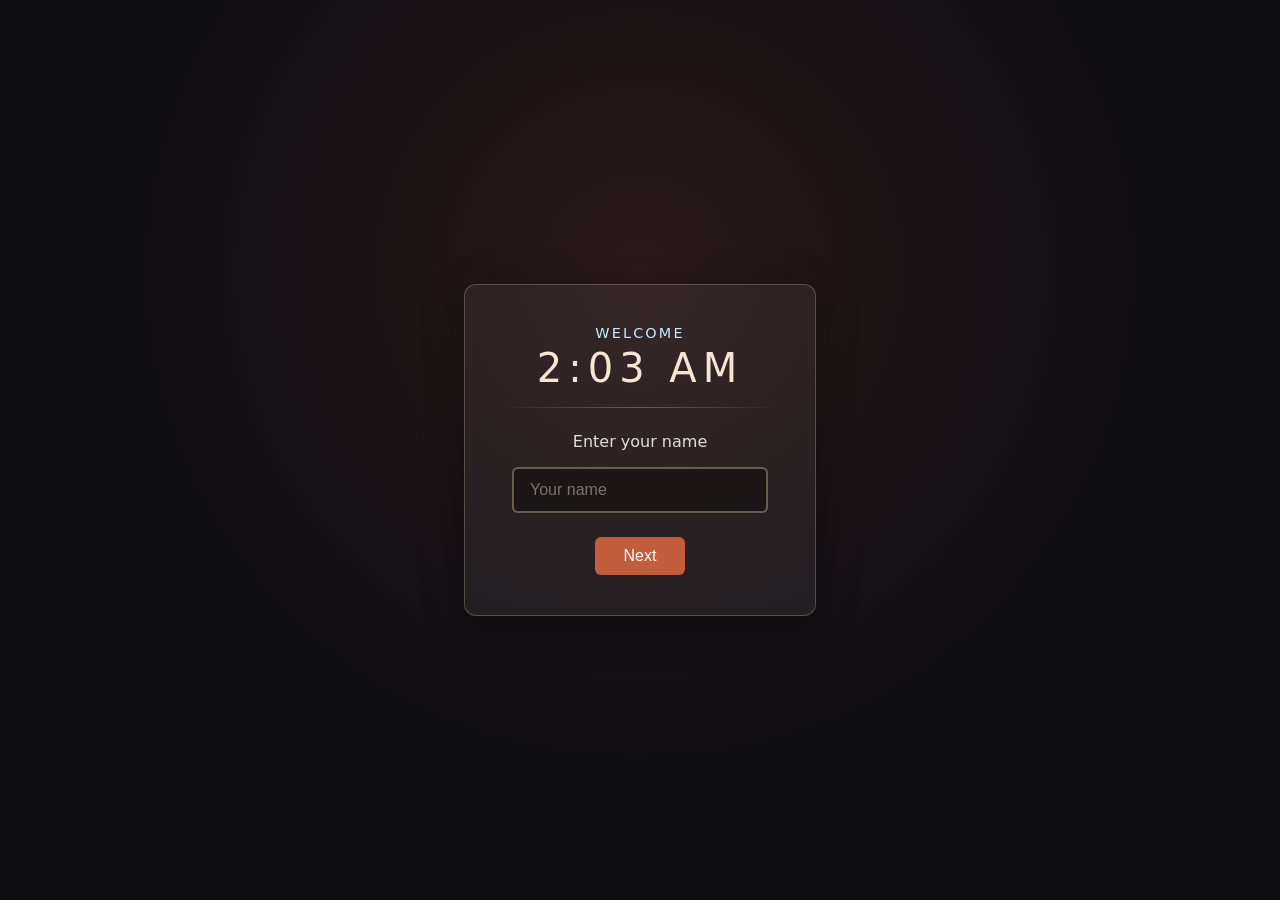
==== index.html @ 470f63cf "sound efect normal" ====
<!DOCTYPE html>
<html lang="en">
<head>
  <meta charset="UTF-8" />
  <meta name="viewport" content="width=device-width, initial-scale=1.0" />
  <title>2:03 AM — Taiwanese Popcorn Chicken</title>
  <link rel="stylesheet" href="css/style.css" />
  <link rel="stylesheet" href="css/minigames.css" />
</head>
<body>
  <div id="app">
    <!-- Step 1: Welcome + enter name (CodePen-style opening) -->
    <div id="name-overlay" class="welcome-overlay">
      <div class="welcome-modal">
        <p class="welcome-modal__label">Welcome</p>
        <h2 class="welcome-modal__title">2:03 AM</h2>
        <hr class="welcome-modal__hr" />
        <h3 class="welcome-modal__prompt">Enter your name</h3>
        <input id="name-input" type="text" placeholder="Your name" maxlength="24" autocomplete="name" />
        <button id="btn-name-next" type="button" class="welcome-modal__btn">Next</button>
      </div>
    </div>

    <!-- Step 2: Intro + Enter the street -->
    <div id="title-overlay" class="hidden">
      <h1>2:03 AM</h1>
      <p class="tagline">A night market in Taiwan</p>
      <p class="intro">You've never seen so many people lining up for fried chicken at 2 in the morning.</p>
      <button id="btn-start" type="button">Enter the street</button>
    </div>

    <!-- Game viewport -->
    <div id="game-viewport">
      <div id="time-display">2:03 AM</div>
      <div id="game-hud" aria-live="polite">
        <span id="progress-text">Travelers: 0/10</span>
        <span id="hint-text">Click flags & icons to talk. Buy a bag when ready.</span>
      </div>
      <button id="btn-mute" type="button" title="Mute">🔊</button>

      <div id="scene-container">
        <div id="scene">
          <div id="scene-bg" aria-hidden="true"></div>
        </div>
      </div>

      <!-- Player character: fixed on road, scene scrolls underneath -->
      <div id="player-character" class="Character Character--walk-down" aria-hidden="true">
        <img src="https://s3-us-west-2.amazonaws.com/s.cdpn.io/21542/WalkingDemo-Shadow.png" class="Character_shadow pixel-art" alt="" />
        <img id="player-sprite-sheet" src="https://s3-us-west-2.amazonaws.com/s.cdpn.io/21542/WalkingDemo-JESSIE-SHEET.png" class="Character_sprite-sheet pixel-art" alt="" />
      </div>

      <button id="btn-left" type="button" aria-label="Move left">‹</button>
      <button id="btn-right" type="button" aria-label="Move right">›</button>
    </div>

    <!-- First-time hint (dismissible) -->
    <div id="controls-hint" class="hidden">
      <span>← → or A / D to move · ↑ ↓ or W / S to change character · Click flags & icons to talk</span>
      <button id="controls-hint-dismiss" type="button">OK</button>
    </div>

    <!-- Dialogue overlay -->
    <div id="dialogue-overlay" class="hidden">
      <div id="dialogue-box">
        <div id="dialogue-speaker"></div>
        <div id="dialogue-text"></div>
        <div id="dialogue-actions">
          <button id="dialogue-next" type="button">Next</button>
          <button id="dialogue-close" type="button">Close</button>
        </div>
      </div>
    </div>

    <!-- Ending overlay -->
    <div id="ending-overlay" class="hidden">
      <div id="ending-content"></div>
    </div>

    <!-- Minigame: Catch ingredients -->
    <div id="minigame-catch-overlay" class="minigame-overlay hidden" aria-hidden="true">
      <div class="minigame-card">
        <h3 class="minigame-title">Catch the ingredients</h3>
        <p class="minigame-instruction">Use ← → or tap left/right side to move the basket.</p>
        <p id="minigame-catch-progress" class="minigame-progress">Caught: 0 / 3 · Missed: 0 / 6</p>
        <div class="minigame-catch-area-wrap">
          <div id="minigame-catch-area">
            <div id="minigame-catch-basket" aria-hidden="true">🧺</div>
          </div>
        </div>
        <div class="minigame-actions">
          <button type="button" id="minigame-catch-skip" class="minigame-btn minigame-btn-secondary">Skip</button>
          <button type="button" id="minigame-catch-retry" class="minigame-btn">Retry</button>
        </div>
      </div>
    </div>

    <!-- Minigame: Frying timer -->
    <div id="minigame-timer-overlay" class="minigame-overlay hidden" aria-hidden="true">
      <div class="minigame-card">
        <h3 class="minigame-title">Time the fry</h3>
        <p id="minigame-timer-hint" class="minigame-timer-hint">Get ready...</p>
        <div class="minigame-timer-wrap">
          <div id="minigame-timer-bar" class="minigame-timer-bar"></div>
          <div id="minigame-timer-zone" class="minigame-timer-zone"></div>
        </div>
        <div class="minigame-actions">
          <button type="button" id="minigame-timer-hit" class="minigame-btn">Now!</button>
          <button type="button" id="minigame-timer-skip" class="minigame-btn minigame-btn-secondary">Skip</button>
          <button type="button" id="minigame-timer-retry" class="minigame-btn">Retry</button>
        </div>
      </div>
    </div>

    <!-- Minigame: Chop garlic -->
    <div id="minigame-garlic-overlay" class="minigame-overlay hidden" aria-hidden="true">
      <div class="minigame-card">
        <h3 class="minigame-title">Chop the garlic</h3>
        <p class="minigame-instruction">Tap \"Chop!\" as fast as you can before time runs out.</p>
        <p id="minigame-garlic-progress" class="minigame-progress">Chops: 0 / 18 · Time: 5s</p>
        <div class="minigame-actions">
          <button type="button" id="minigame-garlic-chop" class="minigame-btn">Chop!</button>
          <button type="button" id="minigame-garlic-skip" class="minigame-btn minigame-btn-secondary">Skip</button>
          <button type="button" id="minigame-garlic-retry" class="minigame-btn">Retry</button>
        </div>
      </div>
    </div>

    <!-- Minigame: Mix the sauce -->
    <div id="minigame-sauce-overlay" class="minigame-overlay hidden" aria-hidden="true">
      <div class="minigame-card">
        <h3 class="minigame-title">Mix the sauce</h3>
        <p class="minigame-instruction">Tap in this order: Garlic → Basil → Chili.</p>
        <p id="minigame-sauce-progress" class="minigame-progress">Step 1 of 3 · Mistakes: 0 / 2</p>
        <div class="minigame-sauce-sequence" aria-hidden="true">
          🧄 → 🌿 → 🌶️
        </div>
        <div class="minigame-sauce-buttons">
          <button type="button" id="minigame-sauce-btn-garlic" class="minigame-btn minigame-sauce-btn">🧄 Garlic</button>
          <button type="button" id="minigame-sauce-btn-basil" class="minigame-btn minigame-sauce-btn">🌿 Basil</button>
          <button type="button" id="minigame-sauce-btn-chili" class="minigame-btn minigame-sauce-btn">🌶️ Chili</button>
        </div>
        <div class="minigame-actions">
          <button type="button" id="minigame-sauce-skip" class="minigame-btn minigame-btn-secondary">Skip</button>
          <button type="button" id="minigame-sauce-retry" class="minigame-btn">Retry</button>
        </div>
      </div>
    </div>
  </div>

  <script src="js/characters.js"></script>
  <script src="js/audio.js"></script>
  <script src="js/dialogue.js"></script>
  <script src="js/scene.js"></script>
  <script src="js/effects.js"></script>
  <script src="js/minigames/catch.js"></script>
  <script src="js/minigames/timer.js"></script>
   <script src="js/minigames/garlic.js"></script>
   <script src="js/minigames/sauce.js"></script>
  <script src="js/main.js"></script>
</body>
</html>
---- css/style.css ----
/* ---- Reset & base ---- */
*,
*::before,
*::after {
  box-sizing: border-box;
}

html, body {
  margin: 0;
  padding: 0;
  height: 100%;
  overflow: hidden;
  font-family: "Segoe UI", system-ui, sans-serif;
  background: #0d0d12;
  color: #f0e6dc;
}

#app {
  position: relative;
  width: 100%;
  height: 100%;
}

.hidden {
  display: none !important;
}

/* ---- Name overlay (Welcome + enter name, CodePen-style opening) ---- */
.welcome-overlay {
  position: fixed;
  inset: 0;
  z-index: 101;
  display: flex;
  align-items: center;
  justify-content: center;
  background: radial-gradient(ellipse at 50% 30%, #2a1a1a 0%, #0d0d12 60%);
  padding: 2rem;
  transition: opacity 0.5s ease;
}
.welcome-overlay.slide-out {
  opacity: 0;
  pointer-events: none;
}
.welcome-overlay.slide-out .welcome-modal {
  transform: translateX(-120%);
}
.welcome-modal {
  background: rgba(255, 252, 248, 0.06);
  border: 1px solid rgba(255, 220, 180, 0.25);
  border-radius: 12px;
  padding: 2.5rem 2rem;
  max-width: 22rem;
  width: 100%;
  text-align: center;
  transition: transform 0.5s ease;
  box-shadow: 0 12px 40px rgba(0, 0, 0, 0.4);
}
.welcome-modal__label {
  font-size: 0.9rem;
  letter-spacing: 0.15em;
  color: #c4ebfd;
  margin: 0 0 0.25rem;
  text-transform: uppercase;
}
.welcome-modal__title {
  font-size: clamp(1.8rem, 6vw, 2.5rem);
  font-weight: 300;
  letter-spacing: 0.15em;
  color: #f5e6d3;
  margin: 0 0 1rem;
}
.welcome-modal__hr {
  border: none;
  height: 1px;
  background: linear-gradient(90deg, transparent, rgba(255,220,180,0.3), transparent);
  margin: 0 0 1.5rem;
}
.welcome-modal__prompt {
  font-size: 1rem;
  font-weight: normal;
  color: rgba(255, 255, 255, 0.85);
  margin: 0 0 1rem;
}
.welcome-modal #name-input {
  display: block;
  width: 100%;
  max-width: 16rem;
  margin: 0 auto 1.5rem;
  padding: 0.75rem 1rem;
  font-size: 1rem;
  color: #f0e6dc;
  background: rgba(0, 0, 0, 0.35);
  border: 2px solid rgba(255, 220, 180, 0.35);
  border-radius: 6px;
  outline: none;
  transition: border-color 0.2s;
}
.welcome-modal #name-input::placeholder {
  color: rgba(255, 255, 255, 0.4);
}
.welcome-modal #name-input:focus {
  border-color: rgba(196, 92, 62, 0.8);
}
.welcome-modal #name-input.error {
  border-color: #c45c3e;
}
.welcome-modal__btn {
  padding: 0.6rem 1.8rem;
  font-size: 1rem;
  background: #c45c3e;
  color: #fff;
  border: none;
  border-radius: 6px;
  cursor: pointer;
  transition: background 0.2s;
}
.welcome-modal__btn:hover {
  background: #d46a4a;
}

/* ---- Title overlay ---- */
#title-overlay {
  position: fixed;
  inset: 0;
  z-index: 100;
  display: flex;
  flex-direction: column;
  align-items: center;
  justify-content: center;
  background: radial-gradient(ellipse at 50% 30%, #2a1a1a 0%, #0d0d12 60%);
  padding: 2rem;
  text-align: center;
  transition: opacity 0.8s ease;
}

#title-overlay.intro-visible {
  animation: introFadeIn 0.4s ease;
}
@keyframes introFadeIn {
  from { opacity: 0; }
  to { opacity: 1; }
}
#title-overlay.fade-out {
  opacity: 0;
  pointer-events: none;
}

#title-overlay h1 {
  font-size: clamp(2.5rem, 8vw, 4rem);
  font-weight: 300;
  letter-spacing: 0.2em;
  margin: 0 0 0.5rem;
  color: #f5e6d3;
}

#title-overlay .tagline {
  font-size: 1rem;
  opacity: 0.85;
  margin: 0 0 2rem;
}

#title-overlay .intro {
  max-width: 28rem;
  font-size: 1rem;
  line-height: 1.6;
  opacity: 0.9;
  margin: 0 0 2rem;
}

#btn-start {
  padding: 0.75rem 2rem;
  font-size: 1rem;
  background: #c45c3e;
  color: #fff;
  border: none;
  border-radius: 4px;
  cursor: pointer;
  transition: background 0.2s;
}

#btn-start:hover {
  background: #d46a4a;
}

/* ---- Game viewport ---- */
#game-viewport {
  position: absolute;
  inset: 0;
  z-index: 10;
  display: none;
  flex-direction: column;
  background: #0d0d12;
}

#game-viewport.active {
  display: flex;
}

#time-display {
  position: absolute;
  top: 1rem;
  left: 1rem;
  z-index: 20;
  font-size: 1.25rem;
  letter-spacing: 0.1em;
  opacity: 0.9;
}

#btn-mute {
  position: absolute;
  top: 1rem;
  right: 1rem;
  z-index: 20;
  width: 2.5rem;
  height: 2.5rem;
  padding: 0;
  font-size: 1.25rem;
  background: rgba(0,0,0,0.4);
  border: 1px solid rgba(255,255,255,0.2);
  border-radius: 4px;
  cursor: pointer;
  color: #f0e6dc;
}

#btn-mute.muted {
  opacity: 0.6;
}

/* Game HUD: progress + hint (game-like goal) */
#game-hud {
  position: absolute;
  bottom: 1rem;
  left: 50%;
  transform: translateX(-50%);
  z-index: 20;
  display: flex;
  flex-direction: column;
  align-items: center;
  gap: 0.25rem;
  padding: 0.5rem 1rem;
  background: rgba(0,0,0,0.5);
  border-radius: 8px;
  border: 1px solid rgba(255,255,255,0.1);
  font-size: 0.85rem;
}

#progress-text {
  font-weight: 600;
  color: #e8d4b8;
}

#hint-text {
  color: rgba(255,255,255,0.8);
  font-size: 0.75rem;
}

#game-hud.all-met #hint-text {
  color: #a8d4a0;
}

/* First-time controls hint */
#controls-hint {
  position: fixed;
  bottom: 5rem;
  left: 50%;
  transform: translateX(-50%);
  z-index: 60;
  display: flex;
  align-items: center;
  gap: 0.75rem;
  padding: 0.6rem 1rem;
  background: rgba(20,18,16,0.95);
  border: 1px solid rgba(255,200,150,0.4);
  border-radius: 8px;
  font-size: 0.9rem;
  color: #f0e6dc;
  box-shadow: 0 4px 20px rgba(0,0,0,0.5);
  animation: hint-in 0.35s ease;
}

#controls-hint.hidden {
  display: none !important;
}

@keyframes hint-in {
  from { opacity: 0; transform: translateX(-50%) translateY(8px); }
  to { opacity: 1; transform: translateX(-50%) translateY(0); }
}

#controls-hint-dismiss {
  padding: 0.25rem 0.6rem;
  font-size: 0.8rem;
  background: #c45c3e;
  color: #fff;
  border: none;
  border-radius: 4px;
  cursor: pointer;
}

#controls-hint-dismiss:hover {
  background: #d46a4a;
}
#scene-container {
  flex: 1;
  min-width: 0;
  overflow: hidden;
  position: relative;
  touch-action: pan-y pinch-zoom;
  background: #1a1518;
}

#scene {
  position: absolute;
  left: 0;
  top: 0;
  min-width: 3000px;
  width: 3000px;
  height: 100%;
  min-height: 100%;
  will-change: transform;
  transition: transform 0.35s ease-out;
}

/* Scene background: OpenGameArt pixel art street (OGA-BY 3.0) + dark overlay */
#scene-bg {
  position: absolute;
  inset: 0;
  z-index: 0;
  overflow: hidden;
  background-image: url("../assets/images/street-bg-opengameart.png");
  background-repeat: repeat-x;
  background-size: auto 100%;
  background-position: left center;
}

#scene-bg-img {
  display: block;
  width: 100%;
  height: 100%;
  object-fit: cover;
  object-position: left center;
}

/* Optional: if you add assets/images/street-bg.png, change the img src in index.html to that file */

/* Placeholder overlay: keeps the scene dark and atmospheric */
#scene::before {
  content: "";
  position: absolute;
  inset: 0;
  background:
    linear-gradient(180deg, rgba(26, 21, 32, 0.7) 0%, rgba(37, 26, 26, 0.5) 40%, rgba(31, 21, 18, 0.4) 70%, transparent 100%),
    radial-gradient(ellipse 80% 50% at 30% 70%, rgba(200, 90, 50, 0.12) 0%, transparent 50%),
    radial-gradient(ellipse 60% 40% at 70% 60%, rgba(180, 70, 40, 0.1) 0%, transparent 45%);
  z-index: 1;
  pointer-events: none;
}

/* Movement buttons (Kenney UI Pack CC0) */
#btn-left,
#btn-right {
  position: absolute;
  top: 50%;
  transform: translateY(-50%);
  z-index: 20;
  width: 3rem;
  height: 4rem;
  padding: 0;
  font-size: 0;
  line-height: 0;
  text-indent: -9999px;
  background: rgba(0,0,0,0.35) no-repeat center;
  background-size: 1.5rem 2rem;
  border: 1px solid rgba(255,255,255,0.15);
  border-radius: 4px;
  color: #f0e6dc;
  cursor: pointer;
  transition: background-color 0.2s;
}

#btn-left {
  left: 0.5rem;
  background-image: url("../assets/images/btn-left.png");
}

#btn-right {
  right: 0.5rem;
  background-image: url("../assets/images/btn-right.png");
}

#btn-left:hover,
#btn-right:hover {
  background-color: rgba(0,0,0,0.5);
}

@media (max-width: 600px) {
  #btn-left, #btn-right {
    width: 2.5rem;
    height: 3rem;
    background-size: 1.2rem 1.6rem;
  }
}

/* ---- Player character (walking sprite on road) ---- */
:root {
  --pixel-size: 3;
}
.pixel-art {
  image-rendering: pixelated;
  image-rendering: crisp-edges;
}
#player-character {
  position: absolute;
  left: 50%;
  bottom: 18%;
  transform: translateX(-50%);
  z-index: 15;
  width: calc(var(--pixel-size) * 32px);
  height: calc(var(--pixel-size) * 32px);
  overflow: hidden;
  pointer-events: none;
}
#player-character .Character_shadow {
  position: absolute;
  width: calc(var(--pixel-size) * 32px);
  height: calc(var(--pixel-size) * 32px);
  opacity: 0.3;
  top: 0;
  left: 0;
}
#player-character .Character_sprite-sheet {
  position: absolute;
  top: 0;
  left: 0;
  width: calc(var(--pixel-size) * 128px);
  animation: walkAnimation 0.6s steps(4) infinite;
}
#player-character.Character--walk-down .Character_sprite-sheet { top: 0; }
#player-character.Character--walk-right .Character_sprite-sheet { top: calc(var(--pixel-size) * -32px); }
#player-character.Character--walk-up .Character_sprite-sheet { top: calc(var(--pixel-size) * -64px); }
#player-character.Character--walk-left .Character_sprite-sheet { top: calc(var(--pixel-size) * -96px); }
@keyframes walkAnimation {
  from { transform: translate3d(0%, 0%, 0); }
  to { transform: translate3d(-100%, 0%, 0); }
}
#player-character.idle .Character_sprite-sheet {
  animation: none;
  transform: translate3d(0%, 0%, 0);
}

/* ---- Hotspots: visible flag/icon badges (Osmo-style caption clarity) ---- */
.hotspot {
  position: absolute;
  z-index: 5;
  cursor: pointer;
  border: none;
  outline: none;
  background: transparent;
  -webkit-appearance: none;
  appearance: none;
  border-radius: 8px;
  display: flex;
  align-items: center;
  justify-content: center;
  transition: box-shadow 0.2s ease, transform 0.15s ease;
}

.hotspot:hover,
.hotspot:focus {
  box-shadow: 0 0 0 2px rgba(255, 220, 180, 0.7), 0 0 20px rgba(255, 180, 80, 0.2);
  outline: none;
}

.hotspot:focus-visible {
  transform: scale(1.02);
}

/* Visible badge: flag (travelers) or icon (stall, oil, etc.) */
.hotspot-badge {
  display: flex;
  align-items: center;
  justify-content: center;
  border-radius: 50%;
  background: rgba(255, 252, 248, 0.95);
  color: #1a1614;
  box-shadow: 0 2px 10px rgba(0,0,0,0.4), 0 0 0 1px rgba(255,255,255,0.3);
  pointer-events: none;
  transition: transform 0.2s ease, box-shadow 0.2s ease;
}

.hotspot:hover .hotspot-badge,
.hotspot:focus .hotspot-badge {
  transform: scale(1.08);
  box-shadow: 0 4px 14px rgba(0,0,0,0.35), 0 0 0 2px rgba(255, 200, 150, 0.5);
}

.hotspot-badge-flag {
  width: 48px;
  height: 48px;
  font-size: 28px;
  line-height: 1;
}

.hotspot-badge-icon {
  width: 40px;
  height: 40px;
  font-size: 22px;
  line-height: 1;
}

/* Tooltip on hover (full label) */
.hotspot::after {
  content: attr(data-label);
  position: absolute;
  left: 50%;
  bottom: 100%;
  transform: translateX(-50%) translateY(-8px);
  padding: 6px 12px;
  font-size: 0.8rem;
  white-space: nowrap;
  background: var(--color-light, #f5f0eb);
  color: var(--color-dark, #1a1614);
  border: 1px solid rgba(0,0,0,0.12);
  border-radius: 6px;
  opacity: 0;
  pointer-events: none;
  transition: opacity 0.2s ease, transform 0.2s ease;
  box-shadow: 0 4px 12px rgba(0,0,0,0.25);
}

.hotspot:hover::after,
.hotspot:focus::after {
  opacity: 1;
  transform: translateX(-50%) translateY(-10px);
}

/* Remove old hint icon (replaced by badge) */
.hotspot::before {
  display: none;
}

/* Visited state: slight dim so player sees progress */
.hotspot.visited .hotspot-badge {
  opacity: 0.82;
  filter: saturate(0.85);
}

.hotspot.visited::after {
  content: attr(data-label) " ✓";
}

/* ---- Dialogue overlay ---- */
#dialogue-overlay {
  position: fixed;
  inset: 0;
  z-index: 50;
  display: flex;
  align-items: flex-end;
  justify-content: center;
  padding: 0 1rem 3rem;
  background: transparent;
  pointer-events: none;
}

#dialogue-overlay.visible {
  pointer-events: auto;
  background: rgba(0,0,0,0.4);
}

#dialogue-overlay.visible #dialogue-box {
  animation: dialogue-in 0.25s ease;
}

@keyframes dialogue-in {
  from { opacity: 0; transform: translateY(12px); }
  to { opacity: 1; transform: translateY(0); }
}

#dialogue-box {
  max-width: 32rem;
  width: 100%;
  padding: 1.25rem 1.5rem;
  background: rgba(255, 252, 248, 0.97);
  color: #1a1614;
  border: 1px solid rgba(0,0,0,0.08);
  border-radius: 8px;
  box-shadow: 0 8px 32px rgba(0,0,0,0.35);
}

#dialogue-speaker {
  font-size: 0.9rem;
  font-weight: 600;
  color: #2a2520;
  margin-bottom: 0.5rem;
  display: flex;
  align-items: center;
  gap: 0.35rem;
}

#dialogue-speaker::before {
  content: "";
  flex-shrink: 0;
  width: 6px;
  height: 6px;
  border-radius: 50%;
  background: #c45c3e;
}

#dialogue-text {
  font-size: 1.05rem;
  line-height: 1.6;
  margin-bottom: 1rem;
  color: #1a1614;
}

#dialogue-actions {
  display: flex;
  gap: 0.5rem;
  flex-wrap: wrap;
}

#dialogue-actions button {
  padding: 0.5rem 1.1rem;
  font-size: 0.9rem;
  background: #1a1614;
  color: #f5f0eb;
  border: 1px solid #1a1614;
  border-radius: 6px;
  cursor: pointer;
  transition: background 0.2s, color 0.2s;
}

#dialogue-actions button:hover {
  background: #2a2520;
  color: #fff;
}

#dialogue-next.only-close {
  display: none;
}

/* ---- Ending overlay ---- */
#ending-overlay {
  position: fixed;
  inset: 0;
  z-index: 80;
  display: flex;
  align-items: center;
  justify-content: center;
  padding: 2rem;
  background: rgba(0,0,0,0.85);
  text-align: center;
}

#ending-content {
  max-width: 28rem;
  font-size: 1.1rem;
  line-height: 1.7;
  color: #f0e6dc;
}

#ending-content .ending-title {
  font-size: 1.5rem;
  margin-bottom: 1rem;
  color: #e8d4b8;
}

#ending-content .ending-back-btn {
  margin-top: 1.5rem;
  padding: 0.6rem 1.5rem;
  font-size: 1rem;
  background: #c45c3e;
  color: #fff;
  border: none;
  border-radius: 6px;
  cursor: pointer;
  transition: background 0.2s;
}

#ending-content .ending-back-btn:hover {
  background: #d46a4a;
}

/* ---- Scene effects (steam, glow) ---- */
#scene .effect {
  position: absolute;
  z-index: 2;
  pointer-events: none;
}
.effect-steam.effect-oil {
  width: 60px;
  height: 40px;
  background: radial-gradient(ellipse at 50% 100%, rgba(255, 255, 255, 0.25) 0%, transparent 70%);
  animation: steam-rise 2.5s ease-in-out infinite;
}
.effect-glow.effect-lantern {
  width: 80px;
  height: 60px;
  border-radius: 50%;
  box-shadow: 0 0 40px 20px rgba(255, 180, 80, 0.2);
  animation: glow-pulse 3s ease-in-out infinite;
}
@keyframes steam-rise {
  0%, 100% { opacity: 0.4; transform: translateY(0) scale(1); }
  50% { opacity: 0.7; transform: translateY(-8px) scale(1.05); }
}
@keyframes glow-pulse {
  0%, 100% { opacity: 0.8; }
  50% { opacity: 1; }
}
---- css/minigames.css ----
/* Minigame overlays: fullscreen modal, play area, buttons */

.minigame-overlay {
  position: fixed;
  inset: 0;
  z-index: 70;
  display: flex;
  flex-direction: column;
  align-items: center;
  justify-content: center;
  padding: 1rem;
  background: rgba(0, 0, 0, 0.88);
  opacity: 0;
  pointer-events: none;
  transition: opacity 0.3s ease;
}

.minigame-overlay.minigame-visible {
  opacity: 1;
  pointer-events: auto;
}

.minigame-overlay.minigame-visible .minigame-card {
  animation: minigame-card-in 0.35s ease;
}

@keyframes minigame-card-in {
  from {
    opacity: 0;
    transform: scale(0.95) translateY(10px);
  }
  to {
    opacity: 1;
    transform: scale(1) translateY(0);
  }
}

.minigame-card {
  background: linear-gradient(180deg, rgba(40, 28, 26, 0.98) 0%, rgba(26, 20, 18, 0.98) 100%);
  border: 1px solid rgba(255, 200, 150, 0.25);
  border-radius: 12px;
  padding: 1.25rem;
  max-width: 100%;
  width: 100%;
  max-height: 90vh;
  display: flex;
  flex-direction: column;
  align-items: center;
  box-shadow: 0 16px 48px rgba(0, 0, 0, 0.5);
}

/* Result feedback: play after success/fail before closing */
.minigame-card--success {
  animation: minigame-success 0.5s ease;
}

.minigame-card--fail {
  animation: minigame-fail 0.5s ease;
}

@keyframes minigame-success {
  0% { transform: scale(1); box-shadow: 0 16px 48px rgba(0, 0, 0, 0.5); border-color: rgba(255, 200, 150, 0.25); }
  25% { transform: scale(1.06); box-shadow: 0 0 32px rgba(120, 200, 120, 0.5); border-color: rgba(140, 220, 140, 0.6); }
  50% { transform: scale(1.04); box-shadow: 0 0 24px rgba(100, 200, 100, 0.4); }
  100% { transform: scale(1); box-shadow: 0 16px 48px rgba(0, 0, 0, 0.5); border-color: rgba(255, 200, 150, 0.25); }
}

@keyframes minigame-fail {
  0% { transform: translateX(0); }
  12% { transform: translateX(-8px); }
  25% { transform: translateX(8px); }
  37% { transform: translateX(-6px); }
  50% { transform: translateX(4px); }
  62% { transform: translateX(-2px); }
  75% { transform: translateX(2px); }
  100% { transform: translateX(0); }
}

.minigame-card--fail {
  box-shadow: 0 0 24px rgba(200, 80, 80, 0.35);
  border-color: rgba(220, 100, 100, 0.5);
}

.minigame-title {
  font-size: clamp(1.1rem, 4vw, 1.35rem);
  color: #e8d4b8;
  margin: 0 0 0.5rem;
  text-align: center;
}

.minigame-instruction {
  font-size: 0.9rem;
  color: rgba(255, 255, 255, 0.85);
  margin: 0 0 1rem;
  text-align: center;
  line-height: 1.4;
}

.minigame-progress {
  font-size: 0.95rem;
  color: #c4a574;
  margin-bottom: 0.75rem;
}

.minigame-timer-hint {
  font-size: 0.85rem;
  color: rgba(255, 220, 150, 0.9);
  margin: 0 0 0.5rem;
  min-height: 1.2em;
}

.minigame-timer-hint.minigame-hint-done {
  color: rgba(255, 255, 255, 0.7);
}

/* Catch: play area and basket */
.minigame-catch-area-wrap {
  width: 100%;
  max-width: 320px;
  height: 280px;
  position: relative;
  background: rgba(0, 0, 0, 0.35);
  border-radius: 8px;
  overflow: hidden;
  border: 1px solid rgba(255, 255, 255, 0.1);
}

#minigame-catch-area {
  width: 100%;
  height: 100%;
  position: relative;
}

#minigame-catch-basket {
  position: absolute;
  bottom: 12px;
  left: 0;
  width: 100px;
  height: 48px;
  background: rgba(196, 92, 62, 0.9);
  border: 2px solid rgba(255, 220, 180, 0.5);
  border-radius: 8px;
  display: flex;
  align-items: center;
  justify-content: center;
  font-size: 1.5rem;
  transition: left 0.08s linear;
  pointer-events: none;
}

.minigame-ingredient {
  position: absolute;
  width: 30px;
  height: 30px;
  margin-left: -15px;
  font-size: 24px;
  line-height: 30px;
  text-align: center;
  pointer-events: none;
}

.minigame-actions {
  display: flex;
  gap: 0.75rem;
  margin-top: 1rem;
  flex-wrap: wrap;
  justify-content: center;
}

.minigame-btn {
  min-width: 44px;
  min-height: 44px;
  padding: 0.6rem 1.25rem;
  font-size: 1rem;
  background: #c45c3e;
  color: #fff;
  border: none;
  border-radius: 8px;
  cursor: pointer;
  transition: background 0.2s, transform 0.1s;
  -webkit-tap-highlight-color: transparent;
}

.minigame-btn:hover {
  background: #d46a4a;
}

.minigame-btn:active {
  transform: scale(0.98);
}

.minigame-btn-secondary {
  background: rgba(255, 255, 255, 0.15);
  color: #f0e6dc;
}

.minigame-btn-secondary:hover {
  background: rgba(255, 255, 255, 0.25);
}

/* Timer: bar and golden zone */
.minigame-timer-wrap {
  width: 100%;
  max-width: 320px;
  height: 48px;
  position: relative;
  background: rgba(0, 0, 0, 0.4);
  border-radius: 8px;
  overflow: hidden;
  border: 1px solid rgba(255, 255, 255, 0.15);
}

.minigame-timer-zone {
  position: absolute;
  top: 4px;
  bottom: 4px;
  left: 55%;
  width: 37%;
  background: rgba(255, 200, 80, 0.55);
  border-radius: 4px;
  pointer-events: none;
}

.minigame-timer-bar {
  position: absolute;
  left: 0;
  top: 4px;
  bottom: 4px;
  width: 0%;
  background: linear-gradient(90deg, #c45c3e, #e08050);
  border-radius: 4px;
  transition: width 0.05s linear;
  pointer-events: none;
}

/* Sauce sequence layout */
.minigame-sauce-sequence {
  margin-top: 0.25rem;
  font-size: 0.9rem;
  color: rgba(255, 230, 190, 0.9);
}

.minigame-sauce-buttons {
  display: flex;
  gap: 0.5rem;
  margin-top: 0.75rem;
  flex-wrap: wrap;
  justify-content: center;
}

.minigame-sauce-btn {
  font-size: 0.9rem;
}
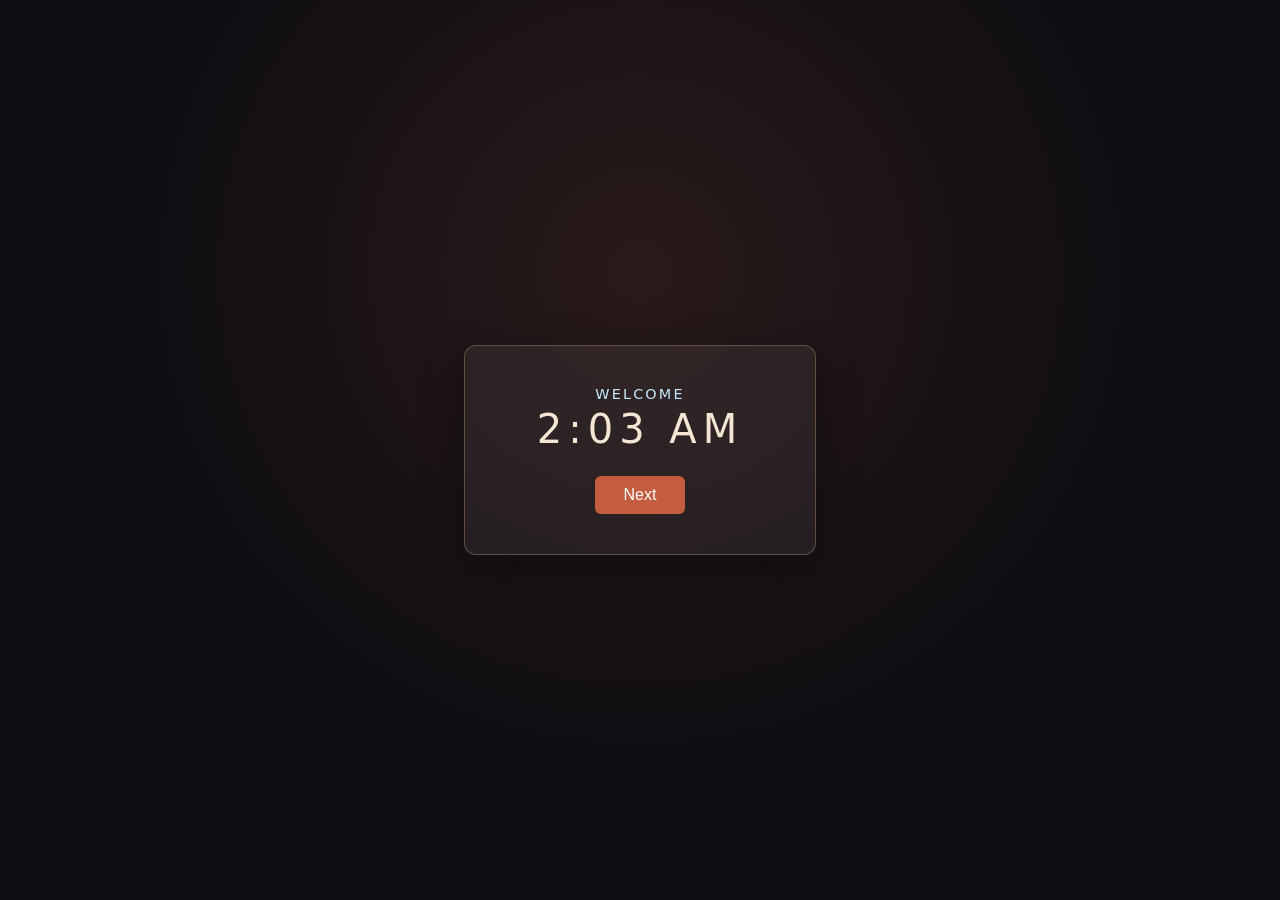
==== commit 453a1de8: "不輸入名字" ====
--- a/index.html
+++ b/index.html
@@ -9,22 +9,19 @@
 </head>
 <body>
   <div id="app">
-    <!-- Step 1: Welcome + enter name (CodePen-style opening) -->
+    <!-- Step 1: Welcome (no name input) -->
     <div id="name-overlay" class="welcome-overlay">
       <div class="welcome-modal">
         <p class="welcome-modal__label">Welcome</p>
         <h2 class="welcome-modal__title">2:03 AM</h2>
-        <hr class="welcome-modal__hr" />
-        <h3 class="welcome-modal__prompt">Enter your name</h3>
-        <input id="name-input" type="text" placeholder="Your name" maxlength="24" autocomplete="name" />
         <button id="btn-name-next" type="button" class="welcome-modal__btn">Next</button>
       </div>
     </div>
 
     <!-- Step 2: Intro + Enter the street -->
     <div id="title-overlay" class="hidden">
-      <h1>2:03 AM</h1>
-      <p class="tagline">A night market in Taiwan</p>
+      <!-- <h1>2:03 AM</h1> -->
+      <h2 class="tagline">A night market in Taiwan</h2>
       <p class="intro">You've never seen so many people lining up for fried chicken at 2 in the morning.</p>
       <button id="btn-start" type="button">Enter the street</button>
     </div>
@@ -38,7 +35,27 @@
       </div>
       <button id="btn-mute" type="button" title="Mute">🔊</button>
 
+      <!-- 影片：本地剪輯 0:00–6:42 循環（原 YouTube 備註於下） -->
+      <div id="game-tv-frame" class="tv-frame" aria-hidden="true">
+        <div class="tv-frame__bezel">
+          <div id="game-youtube-wrap">
+            <video
+              id="game-video-player"
+              src="assets/video/game-video.mp4"
+              loop
+              muted
+              playsinline
+              preload="auto"
+              aria-label="Background video"
+            ></video>
+          </div>
+        </div>
+        <div class="tv-frame__base"></div>
+      </div>
+      <!-- 若改用 YouTube 可還原：iframe src="...?start=0&end=402&loop=1&playlist=ISZkoW27_do&controls=0&..." -->
+
       <div id="scene-container">
+        <canvas id="game-bubbles-canvas" aria-hidden="true"></canvas>
         <div id="scene">
           <div id="scene-bg" aria-hidden="true"></div>
         </div>
@@ -52,17 +69,21 @@
 
       <button id="btn-left" type="button" aria-label="Move left">‹</button>
       <button id="btn-right" type="button" aria-label="Move right">›</button>
+      <button id="btn-jump" type="button" aria-label="Jump">↑</button>
     </div>
 
     <!-- First-time hint (dismissible) -->
     <div id="controls-hint" class="hidden">
-      <span>← → or A / D to move · ↑ ↓ or W / S to change character · Click flags & icons to talk</span>
+      <span>← → or A / D to move · Space to jump · ↑ ↓ or W / S to change character · Click flags & icons to talk</span>
       <button id="controls-hint-dismiss" type="button">OK</button>
     </div>
 
     <!-- Dialogue overlay -->
     <div id="dialogue-overlay" class="hidden">
       <div id="dialogue-box">
+        <div id="dialogue-image-wrap" class="hidden">
+          <img id="dialogue-image" src="" alt="" />
+        </div>
         <div id="dialogue-speaker"></div>
         <div id="dialogue-text"></div>
         <div id="dialogue-actions">
@@ -148,11 +169,13 @@
     </div>
   </div>
 
+  <script src="js/zzfx.js"></script>
   <script src="js/characters.js"></script>
   <script src="js/audio.js"></script>
   <script src="js/dialogue.js"></script>
   <script src="js/scene.js"></script>
   <script src="js/effects.js"></script>
+  <script src="js/bubbles.js"></script>
   <script src="js/minigames/catch.js"></script>
   <script src="js/minigames/timer.js"></script>
    <script src="js/minigames/garlic.js"></script>
--- a/css/style.css
+++ b/css/style.css
@@ -25,7 +25,7 @@
   display: none !important;
 }
 
-/* ---- Name overlay (Welcome + enter name, CodePen-style opening) ---- */
+/* ---- Name overlay (Welcome, no name input) ---- */
 .welcome-overlay {
   position: fixed;
   inset: 0;
@@ -67,42 +67,7 @@
   font-weight: 300;
   letter-spacing: 0.15em;
   color: #f5e6d3;
-  margin: 0 0 1rem;
-}
-.welcome-modal__hr {
-  border: none;
-  height: 1px;
-  background: linear-gradient(90deg, transparent, rgba(255,220,180,0.3), transparent);
   margin: 0 0 1.5rem;
-}
-.welcome-modal__prompt {
-  font-size: 1rem;
-  font-weight: normal;
-  color: rgba(255, 255, 255, 0.85);
-  margin: 0 0 1rem;
-}
-.welcome-modal #name-input {
-  display: block;
-  width: 100%;
-  max-width: 16rem;
-  margin: 0 auto 1.5rem;
-  padding: 0.75rem 1rem;
-  font-size: 1rem;
-  color: #f0e6dc;
-  background: rgba(0, 0, 0, 0.35);
-  border: 2px solid rgba(255, 220, 180, 0.35);
-  border-radius: 6px;
-  outline: none;
-  transition: border-color 0.2s;
-}
-.welcome-modal #name-input::placeholder {
-  color: rgba(255, 255, 255, 0.4);
-}
-.welcome-modal #name-input:focus {
-  border-color: rgba(196, 92, 62, 0.8);
-}
-.welcome-modal #name-input.error {
-  border-color: #c45c3e;
 }
 .welcome-modal__btn {
   padding: 0.6rem 1.8rem;
@@ -226,6 +191,102 @@
   opacity: 0.6;
 }
 
+/* YouTube video: above center, 1–21s loop, no controls — 外層為簡化電視框 */
+.tv-frame {
+  position: absolute;
+  top: 14%;
+  left: 50%;
+  transform: translateX(-50%);
+  z-index: 18;
+  pointer-events: none;
+}
+.tv-frame__bezel {
+  padding: 14px;
+  background: linear-gradient(180deg, #2d2d2d 0%, #1a1a1a 100%);
+  border-radius: 14px;
+  box-shadow:
+    inset 0 0 0 2px rgba(255,255,255,0.06),
+    inset 0 2px 4px rgba(0,0,0,0.5),
+    0 8px 32px rgba(0,0,0,0.5);
+}
+.tv-frame--on .tv-frame__bezel {
+  box-shadow:
+    inset 0 0 0 2px rgba(255,255,255,0.08),
+    inset 0 2px 4px rgba(0,0,0,0.5),
+    0 0 20px rgba(100, 180, 255, 0.08),
+    0 8px 32px rgba(0,0,0,0.5);
+}
+.tv-frame__base {
+  width: 72%;
+  height: 10px;
+  margin: -2px auto 0;
+  background: linear-gradient(180deg, #252525 0%, #151515 100%);
+  border-radius: 0 0 10px 10px;
+  box-shadow: 0 4px 8px rgba(0,0,0,0.4);
+}
+
+#game-youtube-wrap {
+  position: relative;
+  width: 300px;
+  max-width: 85vw;
+  border-radius: 8px;
+  overflow: hidden;
+  box-shadow: 0 2px 16px rgba(0,0,0,0.5);
+  background: #000;
+  aspect-ratio: 16 / 9;
+}
+#game-youtube-wrap iframe {
+  position: absolute;
+  left: 0;
+  top: 0;
+  width: 100%;
+  height: 100%;
+  border: none;
+  pointer-events: none;
+  border-radius: 8px;
+  transform: scale(1.1);
+  transform-origin: center center;
+}
+#game-youtube-wrap video {
+  position: absolute;
+  left: 0;
+  top: 0;
+  width: 100%;
+  height: 100%;
+  border: none;
+  pointer-events: none;
+  border-radius: 8px;
+  object-fit: cover;
+  transform: scale(1.1);
+  transform-origin: center center;
+}
+/* 左上角摺角（內摺、小正方形） */
+#game-youtube-wrap::before {
+  content: "";
+  position: absolute;
+  top: 0;
+  left: 0;
+  z-index: 1;
+  width: 32px;
+  height: 32px;
+  background: rgba(255, 200, 220, 0.95);
+  border-radius: 0 0 6px 0;
+  box-shadow: -1px 1px 4px rgba(0, 0, 0, 0.2);
+}
+/* 右下角摺角（內摺、小正方形） */
+#game-youtube-wrap::after {
+  content: "";
+  position: absolute;
+  right: 0;
+  bottom: 0;
+  z-index: 1;
+  width: 32px;
+  height: 32px;
+  background: rgba(255, 200, 220, 0.95);
+  border-radius: 6px 0 0 0;
+  box-shadow: 1px -1px 4px rgba(0, 0, 0, 0.2);
+}
+
 /* Game HUD: progress + hint (game-like goal) */
 #game-hud {
   position: absolute;
@@ -309,6 +370,15 @@
   background: #1a1518;
 }
 
+#game-bubbles-canvas {
+  position: absolute;
+  inset: 0;
+  z-index: 10;
+  width: 100%;
+  height: 100%;
+  pointer-events: none;
+}
+
 #scene {
   position: absolute;
   left: 0;
@@ -321,10 +391,13 @@
   transition: transform 0.35s ease-out;
 }
 
-/* Scene background: OpenGameArt pixel art street (OGA-BY 3.0) + dark overlay */
+/* Scene background: 覆蓋整條 strip（含左側留白），避免左邊出現黑屏 */
 #scene-bg {
   position: absolute;
-  inset: 0;
+  left: 0;
+  top: 0;
+  right: 0;
+  bottom: 0;
   z-index: 0;
   overflow: hidden;
   background-image: url("../assets/images/street-bg-opengameart.png");
@@ -393,11 +466,38 @@
   background-color: rgba(0,0,0,0.5);
 }
 
+#btn-jump {
+  position: absolute;
+  left: 50%;
+  bottom: 0.5rem;
+  transform: translateX(-50%);
+  z-index: 20;
+  width: 3rem;
+  height: 2.5rem;
+  padding: 0;
+  font-size: 1.25rem;
+  line-height: 1;
+  background: rgba(0,0,0,0.35);
+  border: 1px solid rgba(255,255,255,0.15);
+  border-radius: 4px;
+  color: #f0e6dc;
+  cursor: pointer;
+  transition: background-color 0.2s;
+}
+#btn-jump:hover {
+  background-color: rgba(0,0,0,0.5);
+}
+
 @media (max-width: 600px) {
   #btn-left, #btn-right {
     width: 2.5rem;
     height: 3rem;
     background-size: 1.2rem 1.6rem;
+  }
+  #btn-jump {
+    width: 2.5rem;
+    height: 2rem;
+    font-size: 1.1rem;
   }
 }
 
@@ -446,6 +546,16 @@
 #player-character.idle .Character_sprite-sheet {
   animation: none;
   transform: translate3d(0%, 0%, 0);
+}
+
+/* Jump: up then down, keep horizontal center */
+#player-character.Character--jump {
+  animation: jumpAnimation 0.48s ease-out;
+}
+@keyframes jumpAnimation {
+  0%   { transform: translateX(-50%) translateY(0); }
+  45%  { transform: translateX(-50%) translateY(-52px); }
+  100% { transform: translateX(-50%) translateY(0); }
 }
 
 /* ---- Hotspots: visible flag/icon badges (Osmo-style caption clarity) ---- */
@@ -587,6 +697,27 @@
   box-shadow: 0 8px 32px rgba(0,0,0,0.35);
 }
 
+#dialogue-image-wrap {
+  margin: -1.25rem -1.5rem 1rem -1.5rem;
+  border-radius: 8px 8px 0 0;
+  overflow: hidden;
+  max-height: 220px;
+  background: rgba(0,0,0,0.06);
+}
+
+#dialogue-image-wrap.hidden {
+  display: none !important;
+}
+
+#dialogue-image {
+  display: block;
+  width: 100%;
+  height: auto;
+  max-height: 220px;
+  object-fit: cover;
+  vertical-align: middle;
+}
+
 #dialogue-speaker {
   font-size: 0.9rem;
   font-weight: 600;
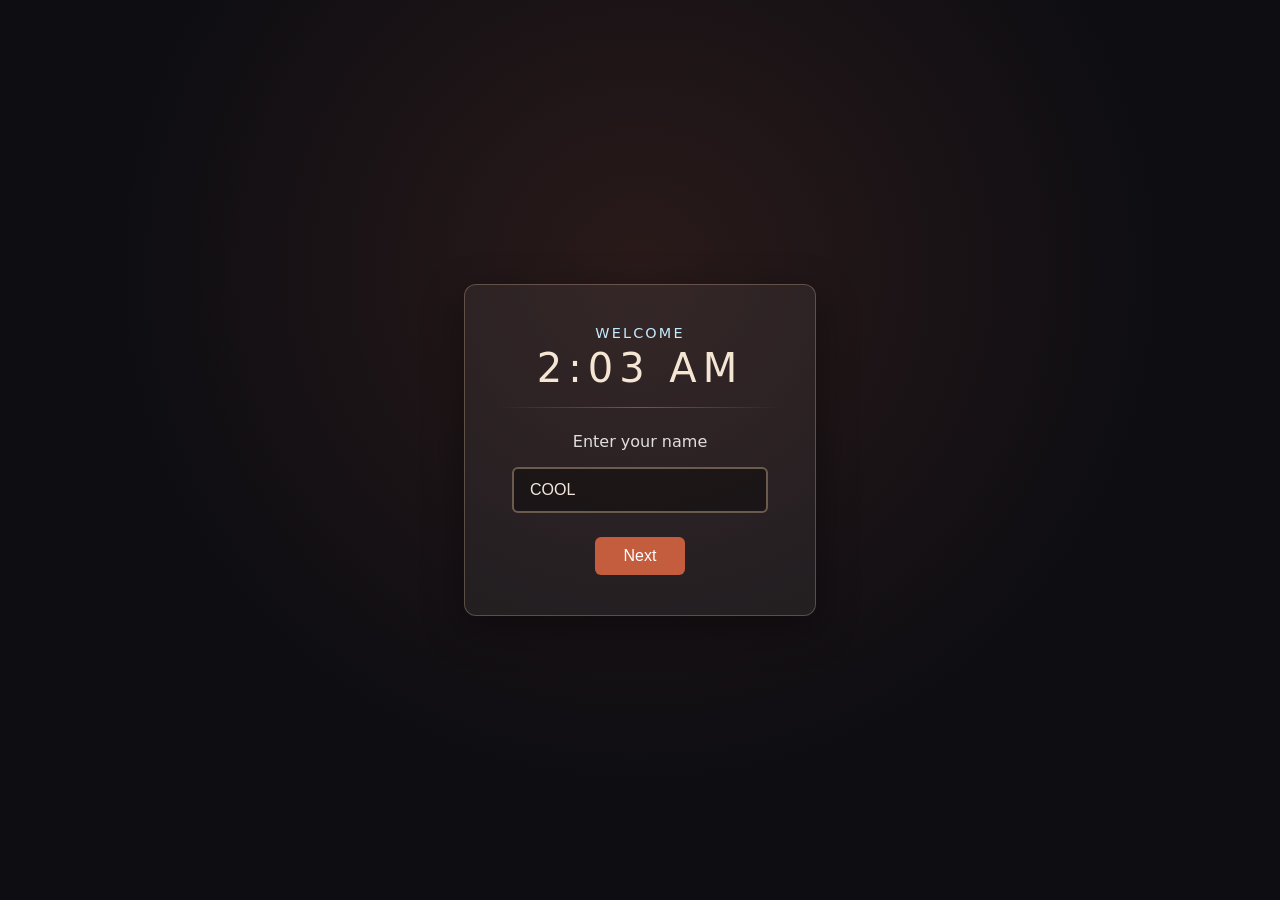
==== commit d9c48759: "ok" ====
--- a/index.html
+++ b/index.html
@@ -3,24 +3,81 @@
 <head>
   <meta charset="UTF-8" />
   <meta name="viewport" content="width=device-width, initial-scale=1.0" />
-  <title>2:03 AM — Taiwanese Popcorn Chicken</title>
+  <meta http-equiv="X-UA-Compatible" content="IE=edge" />
+  <title>2:03 AM — Taiwanese Popcorn Chicken | Night Market Game</title>
+  <meta name="description" content="A short atmospheric game about Taiwan's night market and popcorn chicken (鹹酥雞). Explore the street, meet travelers, and discover late-night fried chicken culture. Play in browser." />
+  <meta name="keywords" content="Taiwanese fried chicken, 鹹酥雞, popcorn chicken, night market, Taiwan, browser game, street food, 夜市" />
+  <meta name="author" content="2:03 AM" />
+  <meta name="robots" content="index, follow" />
+  <meta name="theme-color" content="#c45c3e" />
+  <!-- Canonical URL: replace with your live site URL when deploying (e.g. https://yoursite.com/) -->
+  <link rel="canonical" href="https://example.com/" />
+  <!-- Favicons (SEO + browser tabs) -->
+  <link rel="icon" type="image/jpeg" href="assets/icons/taiwanese-fried-chicken-night-market-32.jpg" sizes="32x32" />
+  <link rel="icon" type="image/jpeg" href="assets/icons/taiwanese-fried-chicken-night-market-16.jpg" sizes="16x16" />
+  <link rel="icon" type="image/jpeg" href="assets/icons/taiwanese-fried-chicken-night-market-64.jpg" sizes="64x64" />
+  <!-- PWA manifest -->
+  <link rel="manifest" href="manifest.webmanifest" />
+  <!-- Apple Touch Icon (home screen) -->
+  <link rel="apple-touch-icon" href="assets/icons/taiwanese-fried-chicken-night-market-192.jpg" />
+  <!-- Open Graph (Facebook, LINE, LinkedIn, etc.) -->
+  <meta property="og:type" content="website" />
+  <meta property="og:title" content="2:03 AM — Taiwanese Popcorn Chicken" />
+  <meta property="og:description" content="A night market in Taiwan. Explore the street and discover late-night fried chicken (鹹酥雞) culture. Play in browser." />
+  <meta property="og:image" content="https://example.com/assets/icons/taiwanese-fried-chicken-night-market-1200.jpg" />
+  <meta property="og:image:width" content="1200" />
+  <meta property="og:image:height" content="630" />
+  <meta property="og:image:alt" content="Taiwanese fried chicken night market street scene with pixel art and food display" />
+  <meta property="og:url" content="https://example.com/" />
+  <meta property="og:site_name" content="2:03 AM — Taiwanese Popcorn Chicken" />
+  <meta property="og:locale" content="en_US" />
+  <!-- Twitter Card -->
+  <meta name="twitter:card" content="summary_large_image" />
+  <meta name="twitter:title" content="2:03 AM — Taiwanese Popcorn Chicken" />
+  <meta name="twitter:description" content="A night market in Taiwan. Explore the street and discover late-night fried chicken (鹹酥雞) culture." />
+  <meta name="twitter:image" content="https://example.com/assets/icons/taiwanese-fried-chicken-night-market-1200.jpg" />
+  <meta name="twitter:image:alt" content="Taiwanese fried chicken night market street scene" />
+  <!-- Structured Data (JSON-LD) for search engines -->
+  <script type="application/ld+json">
+  {
+    "@context": "https://schema.org",
+    "@type": "WebApplication",
+    "name": "2:03 AM — Taiwanese Popcorn Chicken",
+    "alternateName": "2:03 AM",
+    "description": "A short atmospheric game about Taiwan's night market and popcorn chicken (鹹酥雞). Explore the street, meet travelers, and discover late-night fried chicken culture.",
+    "url": "https://example.com/",
+    "applicationCategory": "Game",
+    "operatingSystem": "Any",
+    "browserRequirements": "Requires JavaScript. Works in modern browsers.",
+    "offers": { "@type": "Offer", "price": "0", "priceCurrency": "USD" },
+    "image": "https://example.com/assets/icons/taiwanese-fried-chicken-night-market-1200.jpg",
+    "genre": ["casual", "story", "food", "Taiwan culture"],
+    "inLanguage": "en",
+    "author": { "@type": "Organization", "name": "2:03 AM" }
+  }
+  </script>
   <link rel="stylesheet" href="css/style.css" />
   <link rel="stylesheet" href="css/minigames.css" />
+  <!-- Preconnect to external asset host (player sprites) -->
+  <link rel="preconnect" href="https://s3-us-west-2.amazonaws.com" crossorigin />
 </head>
 <body>
-  <div id="app">
-    <!-- Step 1: Welcome (no name input) -->
+  <a href="https://ifunlove.com/" target="_blank" rel="noopener noreferrer" class="ifunlove-link ifunlove-link--top" aria-label="ifunlove — Playful Games, Art &amp; Design from Taiwan">ifunlove</a>
+  <main id="app" role="main">
+    <!-- Step 1: Welcome + enter name -->
     <div id="name-overlay" class="welcome-overlay">
       <div class="welcome-modal">
         <p class="welcome-modal__label">Welcome</p>
-        <h2 class="welcome-modal__title">2:03 AM</h2>
+        <h1 class="welcome-modal__title">2:03 AM</h1>
+        <hr class="welcome-modal__hr" />
+        <h3 class="welcome-modal__prompt">Enter your name</h3>
+        <input id="name-input" type="text" placeholder="Your name" value="COOL" maxlength="24" autocomplete="name" />
         <button id="btn-name-next" type="button" class="welcome-modal__btn">Next</button>
       </div>
     </div>
 
     <!-- Step 2: Intro + Enter the street -->
     <div id="title-overlay" class="hidden">
-      <!-- <h1>2:03 AM</h1> -->
       <h2 class="tagline">A night market in Taiwan</h2>
       <p class="intro">You've never seen so many people lining up for fried chicken at 2 in the morning.</p>
       <button id="btn-start" type="button">Enter the street</button>
@@ -64,12 +121,14 @@
       <!-- Player character: fixed on road, scene scrolls underneath -->
       <div id="player-character" class="Character Character--walk-down" aria-hidden="true">
         <img src="https://s3-us-west-2.amazonaws.com/s.cdpn.io/21542/WalkingDemo-Shadow.png" class="Character_shadow pixel-art" alt="" />
-        <img id="player-sprite-sheet" src="https://s3-us-west-2.amazonaws.com/s.cdpn.io/21542/WalkingDemo-JESSIE-SHEET.png" class="Character_sprite-sheet pixel-art" alt="" />
+        <img id="player-sprite-sheet" src="https://s3-us-west-2.amazonaws.com/s.cdpn.io/21542/WalkingDemo-JESSIE-SHEET.png" class="Character_sprite-sheet pixel-art" alt="Player character" />
       </div>
 
       <button id="btn-left" type="button" aria-label="Move left">‹</button>
       <button id="btn-right" type="button" aria-label="Move right">›</button>
-      <button id="btn-jump" type="button" aria-label="Jump">↑</button>
+      <button id="btn-jump" type="button" aria-label="Jump"><span class="btn-jump-icon-desktop">↑</span><span class="btn-jump-icon-mobile" aria-hidden="true">Space</span></button>
+      <!-- Mobile only: up (above right) -->
+      <button id="btn-mobile-up" class="mobile-only" type="button" aria-label="Previous character">↑</button>
     </div>
 
     <!-- First-time hint (dismissible) -->
@@ -167,7 +226,8 @@
         </div>
       </div>
     </div>
-  </div>
+  </main>
+  <a href="https://ifunlove.com/" target="_blank" rel="noopener noreferrer" class="ifunlove-link ifunlove-link--bottom" aria-label="ifunlove — Playful Games, Art &amp; Design from Taiwan">ifunlove</a>
 
   <script src="js/zzfx.js"></script>
   <script src="js/characters.js"></script>
--- a/css/style.css
+++ b/css/style.css
@@ -23,6 +23,28 @@
 
 .hidden {
   display: none !important;
+}
+
+/* ifunlove links — top & bottom center */
+.ifunlove-link {
+  position: fixed;
+  left: 50%;
+  transform: translateX(-50%);
+  z-index: 50;
+  font-size: 0.85rem;
+  color: rgba(255, 255, 255, 0.55);
+  text-decoration: none;
+  padding: 0.4rem 0.75rem;
+  transition: color 0.2s;
+}
+.ifunlove-link:hover {
+  color: rgba(255, 255, 255, 0.9);
+}
+.ifunlove-link--top {
+  top: 0.5rem;
+}
+.ifunlove-link--bottom {
+  bottom: 0.5rem;
 }
 
 /* ---- Name overlay (Welcome, no name input) ---- */
@@ -67,7 +89,43 @@
   font-weight: 300;
   letter-spacing: 0.15em;
   color: #f5e6d3;
+  margin: 0 0 1rem;
+}
+.welcome-modal__hr {
+  border: none;
+  height: 1px;
+  background: linear-gradient(90deg, transparent, rgba(255,220,180,0.3), transparent);
   margin: 0 0 1.5rem;
+}
+.welcome-modal__prompt {
+  font-size: 1rem;
+  font-weight: normal;
+  color: rgba(255, 255, 255, 0.85);
+  margin: 0 0 1rem;
+}
+.welcome-modal #name-input {
+  display: block;
+  width: 100%;
+  max-width: 16rem;
+  margin: 0 auto 1.5rem;
+  padding: 0.75rem 1rem;
+  font-size: 1rem;
+  color: #f0e6dc;
+  background: rgba(0, 0, 0, 0.35);
+  border: 2px solid rgba(255, 220, 180, 0.35);
+  border-radius: 6px;
+  outline: none;
+  transition: border-color 0.2s;
+  box-sizing: border-box;
+}
+.welcome-modal #name-input::placeholder {
+  color: rgba(255, 255, 255, 0.4);
+}
+.welcome-modal #name-input:focus {
+  border-color: rgba(196, 92, 62, 0.8);
+}
+.welcome-modal #name-input.error {
+  border-color: #c45c3e;
 }
 .welcome-modal__btn {
   padding: 0.6rem 1.8rem;
@@ -487,17 +545,81 @@
 #btn-jump:hover {
   background-color: rgba(0,0,0,0.5);
 }
+#btn-jump .btn-jump-icon-mobile {
+  display: none;
+}
+.mobile-only {
+  display: none !important;
+}
 
 @media (max-width: 600px) {
+  #controls-hint {
+    width: 92vw;
+    max-width: 92vw;
+    padding: 0.75rem 1rem;
+    font-size: 0.85rem;
+    box-sizing: border-box;
+  }
+  #controls-hint span {
+    flex: 1;
+    min-width: 0;
+  }
+  #game-hud {
+    bottom: calc(1rem + 40px);
+  }
   #btn-left, #btn-right {
-    width: 2.5rem;
-    height: 3rem;
-    background-size: 1.2rem 1.6rem;
+    top: auto;
+    bottom: 10%;
+    transform: none;
+    width: 3rem;
+    height: 3.5rem;
+    background-size: 1.5rem 2rem;
+  }
+  .mobile-only {
+    display: flex !important;
+    align-items: center;
+    justify-content: center;
+    position: absolute;
+    z-index: 20;
+    width: 3rem;
+    height: 3.5rem;
+    padding: 0;
+    font-size: 0;
+    line-height: 0;
+    text-indent: -9999px;
+    background: rgba(0,0,0,0.35) no-repeat center;
+    background-size: 1.5rem 2rem;
+    border: 1px solid rgba(255,255,255,0.15);
+    border-radius: 4px;
+    color: #f0e6dc;
+    cursor: pointer;
+    transition: background-color 0.2s;
+  }
+  .mobile-only:hover {
+    background-color: rgba(0,0,0,0.5);
+  }
+  #btn-mobile-up {
+    right: 0.5rem;
+    bottom: calc(10% + 3.5rem + 0.35rem);
+    background-image: url("../assets/images/btn-right.png");
+    transform: rotate(-90deg);
   }
   #btn-jump {
-    width: 2.5rem;
-    height: 2rem;
-    font-size: 1.1rem;
+    left: 0.5rem;
+    bottom: calc(10% - 3.5rem - 0.35rem);
+    transform: none;
+    width: 4.5rem;
+    height: 2.25rem;
+    font-size: 0;
+    padding: 0 0.5rem;
+  }
+  #btn-jump .btn-jump-icon-desktop {
+    display: none;
+  }
+  #btn-jump .btn-jump-icon-mobile {
+    display: inline;
+    font-size: 0.7rem;
+    color: rgba(255,255,255,0.9);
   }
 }
 
